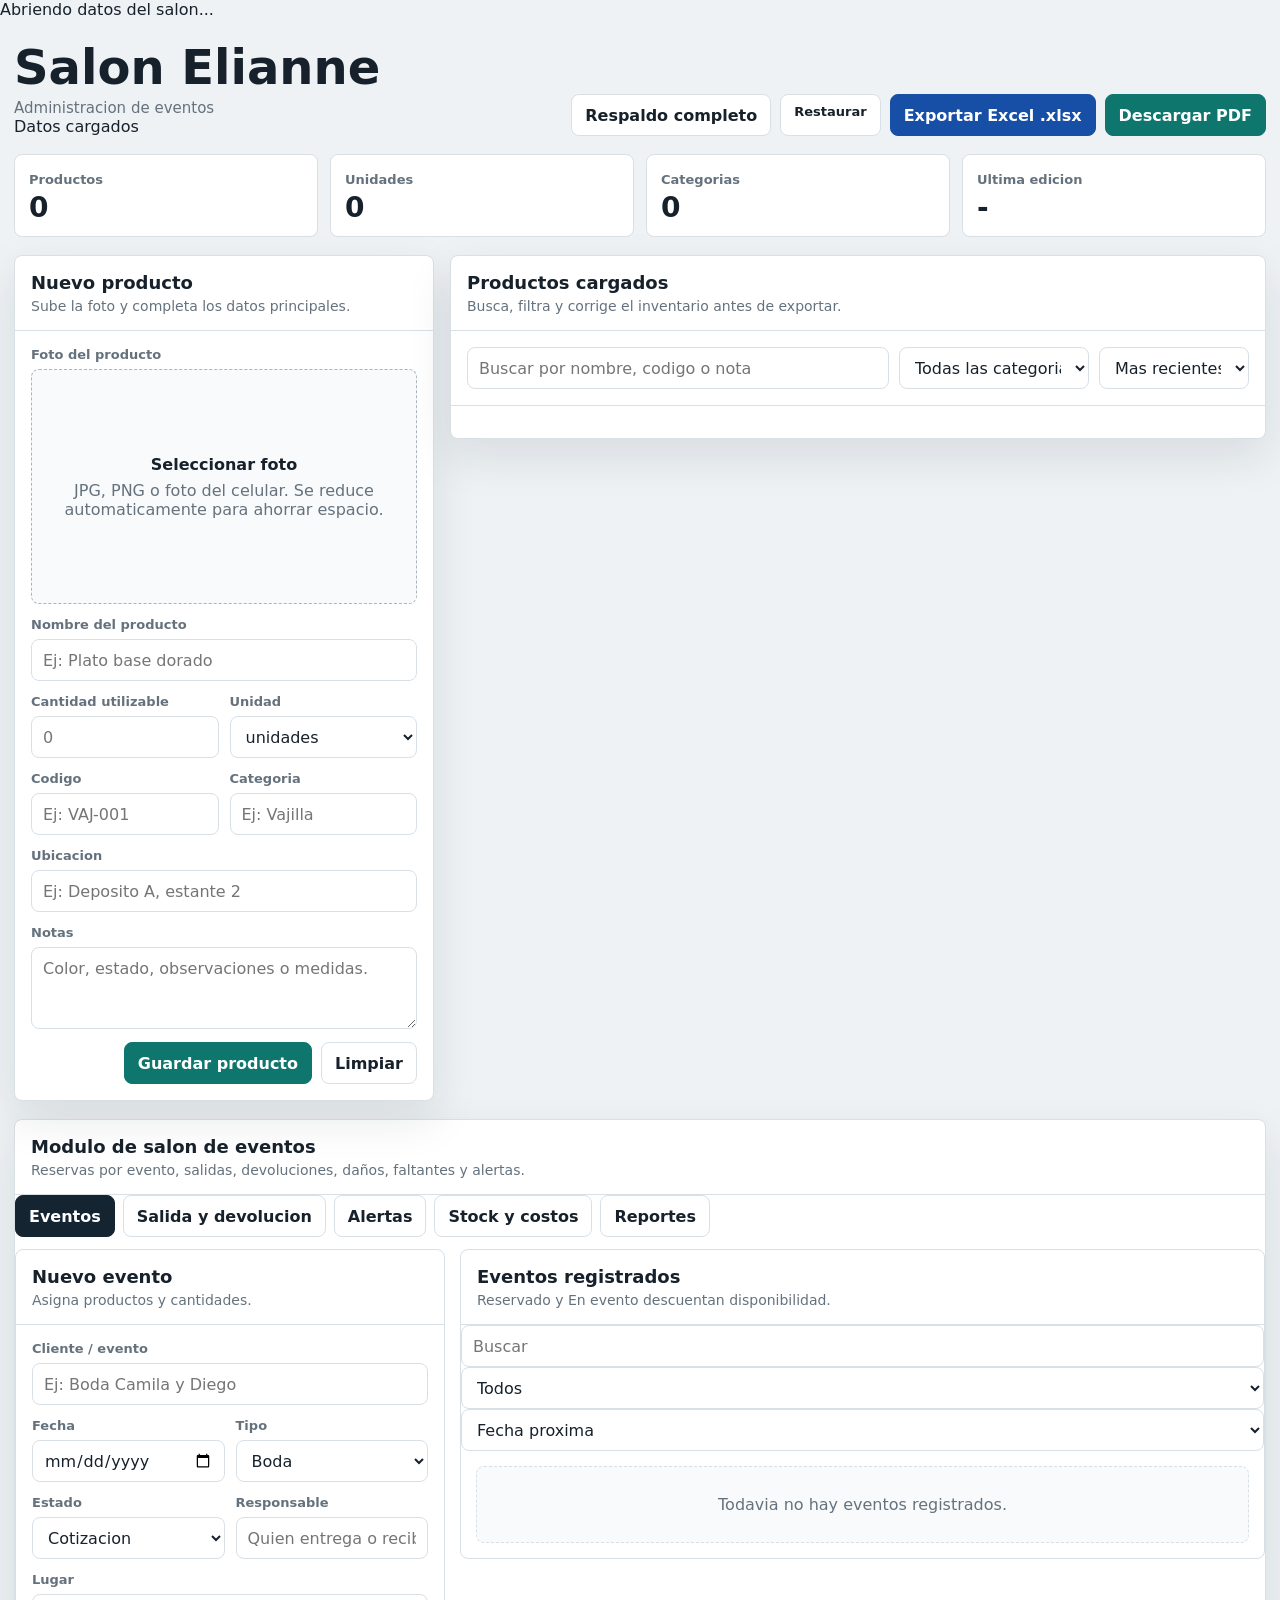
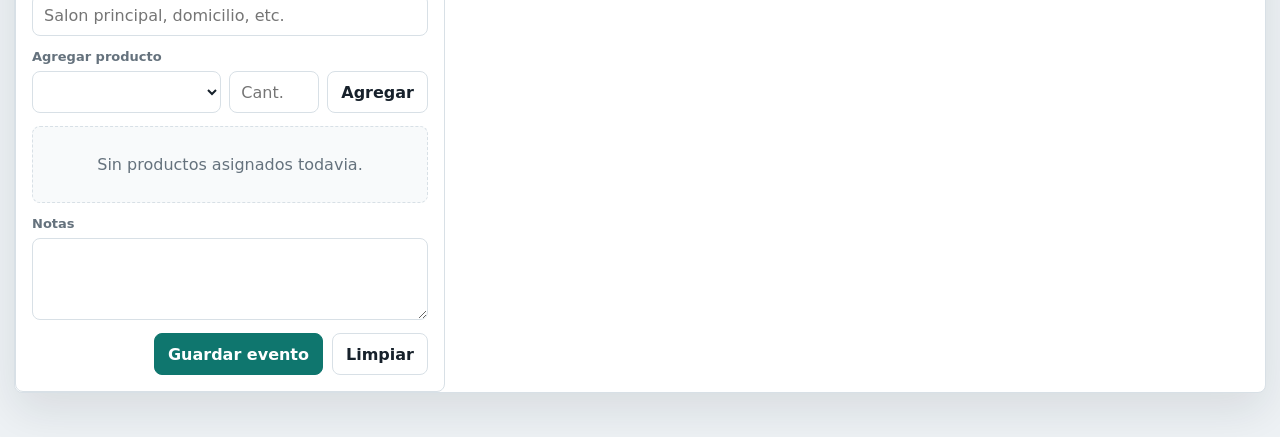
==== desarrollo/inventario-elianne.html @ ed8417cb "first commit" ====
<!doctype html>
<html lang="es">
  <head>
    <meta charset="utf-8" />
    <meta name="viewport" content="width=device-width, initial-scale=1" />
    <title>Salon Elianne</title>
    <style>
      :root {
        --bg: #eef2f5;
        --panel: #ffffff;
        --panel-2: #f8fafb;
        --ink: #17212b;
        --muted: #65727d;
        --line: #d8e0e6;
        --accent: #0f766e;
        --accent-2: #174ea6;
        --danger: #b3261e;
        --soft: #e6f3f1;
        --shadow: 0 18px 46px rgba(23, 33, 43, 0.1);
      }

      * { box-sizing: border-box; }
      body {
        margin: 0;
        min-height: 100vh;
        background: var(--bg);
        color: var(--ink);
        font-family: Inter, ui-sans-serif, system-ui, -apple-system, BlinkMacSystemFont, "Segoe UI", sans-serif;
      }
      button, input, select, textarea { font: inherit; }
      button { cursor: pointer; }
      h1, h2, h3, p { margin: 0; }

      .app {
        width: min(1380px, calc(100% - 28px));
        margin: 0 auto;
        padding: 24px 0 44px;
      }

      .topbar {
        display: flex;
        justify-content: space-between;
        align-items: flex-end;
        gap: 18px;
        padding-bottom: 18px;
      }

      h1 { font-size: clamp(30px, 5vw, 48px); line-height: 1; letter-spacing: 0; }
      .subtitle { margin-top: 8px; color: var(--muted); font-size: 15px; }

      .actions { display: flex; gap: 9px; flex-wrap: wrap; justify-content: flex-end; }
      .btn {
        min-height: 42px;
        border: 1px solid var(--line);
        border-radius: 8px;
        background: var(--panel);
        color: var(--ink);
        padding: 9px 13px;
        font-weight: 750;
      }
      .btn.primary { border-color: var(--accent); background: var(--accent); color: white; }
      .btn.blue { border-color: var(--accent-2); background: var(--accent-2); color: white; }
      .btn.danger { border-color: #f1cbc8; background: #fff4f3; color: var(--danger); }
      .btn:hover { filter: brightness(0.98); }

      .stats {
        display: grid;
        grid-template-columns: repeat(4, minmax(0, 1fr));
        gap: 12px;
        margin-bottom: 18px;
      }
      .stat {
        background: var(--panel);
        border: 1px solid var(--line);
        border-radius: 8px;
        padding: 14px;
      }
      .stat span { color: var(--muted); font-size: 13px; font-weight: 750; }
      .stat strong { display: block; margin-top: 6px; font-size: 28px; line-height: 1; }

      .layout {
        display: grid;
        grid-template-columns: minmax(320px, 420px) minmax(0, 1fr);
        gap: 16px;
        align-items: start;
      }

      .panel {
        background: var(--panel);
        border: 1px solid var(--line);
        border-radius: 8px;
        box-shadow: var(--shadow);
      }
      .panel-head {
        padding: 16px;
        border-bottom: 1px solid var(--line);
      }
      .panel-head h2 { font-size: 18px; }
      .panel-head p { color: var(--muted); font-size: 14px; margin-top: 5px; }
      .form { display: grid; gap: 13px; padding: 16px; }

      label { color: var(--muted); font-size: 13px; font-weight: 800; }
      .field { display: grid; gap: 7px; }
      input, select, textarea {
        width: 100%;
        min-height: 42px;
        border: 1px solid var(--line);
        border-radius: 8px;
        background: var(--panel);
        color: var(--ink);
        padding: 9px 11px;
        outline: none;
      }
      textarea { min-height: 82px; resize: vertical; line-height: 1.5; }
      input:focus, select:focus, textarea:focus { border-color: var(--accent); box-shadow: 0 0 0 3px rgba(15, 118, 110, 0.14); }
      .row { display: grid; grid-template-columns: 1fr 1fr; gap: 11px; }

      .photo-box {
        position: relative;
        overflow: hidden;
        min-height: 235px;
        border: 1px dashed #a8b6bf;
        border-radius: 8px;
        background: var(--panel-2);
        display: grid;
        place-items: center;
        text-align: center;
      }
      .photo-box input { position: absolute; inset: 0; opacity: 0; cursor: pointer; }
      .photo-preview {
        width: 100%;
        height: 235px;
        object-fit: cover;
        display: none;
      }
      .photo-empty { padding: 18px; color: var(--muted); }
      .photo-empty strong { display: block; color: var(--ink); margin-bottom: 7px; }
      .photo-tools { display: none; gap: 8px; }

      .list-tools {
        display: grid;
        grid-template-columns: minmax(180px, 1fr) 190px 150px;
        gap: 10px;
        padding: 16px;
        border-bottom: 1px solid var(--line);
      }
      .inventory-list { padding: 16px; display: grid; gap: 10px; }
      .empty {
        border: 1px dashed var(--line);
        border-radius: 8px;
        padding: 28px;
        color: var(--muted);
        text-align: center;
        background: var(--panel-2);
      }

      .item {
        display: grid;
        grid-template-columns: 92px minmax(0, 1fr) auto;
        gap: 14px;
        align-items: center;
        border: 1px solid var(--line);
        border-radius: 8px;
        background: var(--panel-2);
        padding: 10px;
      }
      .thumb {
        width: 92px;
        aspect-ratio: 1;
        border-radius: 8px;
        object-fit: cover;
        background: #e4e9ed;
        border: 1px solid var(--line);
      }
      .item h3 { font-size: 17px; margin-bottom: 4px; }
      .meta { display: flex; flex-wrap: wrap; gap: 7px; color: var(--muted); font-size: 13px; }
      .pill { background: white; border: 1px solid var(--line); border-radius: 999px; padding: 4px 8px; }
      .qty { color: var(--accent); font-weight: 850; }
      .item-actions { display: flex; gap: 7px; }
      .small { min-height: 36px; padding: 7px 10px; font-size: 13px; }

      .notice {
        margin-top: 12px;
        padding: 11px 12px;
        border-radius: 8px;
        border: 1px solid #cce8e3;
        background: var(--soft);
        color: #16433f;
        font-size: 14px;
        display: none;
      }

      #printArea { display: none; }

      @media (max-width: 920px) {
        .topbar { align-items: stretch; flex-direction: column; }
        .actions { justify-content: flex-start; }
        .stats { grid-template-columns: repeat(2, 1fr); }
        .layout { grid-template-columns: 1fr; }
        .list-tools { grid-template-columns: 1fr; }
      }
      @media (max-width: 560px) {
        .app { width: min(100% - 18px, 1380px); padding-top: 14px; }
        .row, .stats { grid-template-columns: 1fr; }
        .item { grid-template-columns: 76px minmax(0, 1fr); }
        .thumb { width: 76px; }
        .item-actions { grid-column: 1 / -1; justify-content: flex-end; }
      }

      @media print {
        body { background: white; }
        .app { display: none; }
        #printArea { display: block; color: #111; font-family: Arial, sans-serif; }
        .print-header { display: flex; justify-content: space-between; align-items: flex-start; border-bottom: 2px solid #111; padding-bottom: 10px; margin-bottom: 14px; }
        .print-header h1 { font-size: 25px; }
        .print-header p { font-size: 12px; color: #333; margin-top: 3px; }
        .print-table { width: 100%; border-collapse: collapse; font-size: 11px; }
        .print-table th, .print-table td { border: 1px solid #777; padding: 6px; vertical-align: top; }
        .print-table th { background: #eee; text-align: left; }
        .print-photo { width: 58px; height: 58px; object-fit: cover; }
        @page { size: A4; margin: 10mm; }
      }
    </style>
  </head>
  <body>
    <div id="storageLoading" class="storage-loading" role="status">Abriendo datos del salon...</div>
    <main class="app">
      <header class="topbar">
        <div>
          <h1>Salon Elianne</h1>
          <p class="subtitle">Administracion de eventos</p>
          <p id="saveState" class="save-state" role="status">Datos cargados</p>
        </div>
        <div class="actions">
          <button class="btn" id="backupBtn" type="button">Respaldo completo</button>
          <label class="btn" for="restoreInput">Restaurar</label>
          <input id="restoreInput" type="file" accept="application/json" hidden />
          <button class="btn blue" id="excelBtn" type="button">Exportar Excel .xlsx</button>
          <button class="btn primary" id="pdfBtn" type="button">Descargar PDF</button>
        </div>
      </header>

      <section class="stats" aria-label="Resumen del inventario">
        <div class="stat"><span>Productos</span><strong id="statProducts">0</strong></div>
        <div class="stat"><span>Unidades</span><strong id="statUnits">0</strong></div>
        <div class="stat"><span>Categorias</span><strong id="statCategories">0</strong></div>
        <div class="stat"><span>Ultima edicion</span><strong id="statDate">-</strong></div>
      </section>

      <section class="layout">
        <aside class="panel">
          <div class="panel-head">
            <h2 id="formTitle">Nuevo producto</h2>
            <p>Sube la foto y completa los datos principales.</p>
          </div>
          <form class="form" id="productForm">
            <div class="field">
              <label>Foto del producto</label>
              <div class="photo-box" id="photoBox">
                <img class="photo-preview" id="photoPreview" alt="Vista previa del producto" />
                <div class="photo-empty" id="photoEmpty"><strong>Seleccionar foto</strong><span>JPG, PNG o foto del celular. Se reduce automaticamente para ahorrar espacio.</span></div>
                <input id="photoInput" type="file" accept="image/*" />
              </div>
              <div class="photo-tools" id="photoTools"><button class="btn small" id="removePhotoBtn" type="button">Quitar foto</button></div>
            </div>

            <div class="field">
              <label for="nameInput">Nombre del producto</label>
              <input id="nameInput" autocomplete="off" required placeholder="Ej: Plato base dorado" />
            </div>

            <div class="row">
              <div class="field">
              <label for="qtyInput">Cantidad utilizable</label>
                <input id="qtyInput" type="number" min="0" step="1" required placeholder="0" />
              </div>
              <div class="field">
                <label for="unitInput">Unidad</label>
                <select id="unitInput">
                  <option>unidades</option>
                  <option>juegos</option>
                  <option>cajas</option>
                  <option>paquetes</option>
                  <option>metros</option>
                </select>
              </div>
            </div>

            <div class="row">
              <div class="field">
                <label for="codeInput">Codigo</label>
                <input id="codeInput" autocomplete="off" placeholder="Ej: VAJ-001" />
              </div>
              <div class="field">
                <label for="categoryInput">Categoria</label>
                <input id="categoryInput" list="categoryOptions" autocomplete="off" placeholder="Ej: Vajilla" />
                <datalist id="categoryOptions">
                  <option value="Vajilla"></option>
                  <option value="Cristaleria"></option>
                  <option value="Cubiertos"></option>
                  <option value="Manteleria"></option>
                  <option value="Decoracion"></option>
                  <option value="Mobiliario"></option>
                  <option value="Cocina"></option>
                  <option value="Otros"></option>
                </datalist>
              </div>
            </div>

            <div class="field">
              <label for="locationInput">Ubicacion</label>
              <input id="locationInput" autocomplete="off" placeholder="Ej: Deposito A, estante 2" />
            </div>

            <div class="field">
              <label for="notesInput">Notas</label>
              <textarea id="notesInput" placeholder="Color, estado, observaciones o medidas."></textarea>
            </div>

            <div class="actions">
              <button class="btn primary" type="submit" id="saveBtn">Guardar producto</button>
              <button class="btn" type="button" id="clearBtn">Limpiar</button>
            </div>
            <div class="notice" id="notice"></div>
          </form>
        </aside>

        <section class="panel">
          <div class="panel-head">
            <h2>Productos cargados</h2>
            <p>Busca, filtra y corrige el inventario antes de exportar.</p>
          </div>
          <div class="list-tools">
            <input id="searchInput" type="search" placeholder="Buscar por nombre, codigo o nota" />
            <select id="filterInput"><option value="">Todas las categorias</option></select>
            <select id="sortInput">
              <option value="recent">Mas recientes</option>
              <option value="name">Nombre A-Z</option>
              <option value="category">Categoria</option>
              <option value="quantity">Mayor cantidad</option>
            </select>
          </div>
          <div class="inventory-list" id="inventoryList"></div>
        </section>
      </section>
    </main>

    <section id="printArea"></section>

    <script>/* ELIANNE-CORE */</script>
    <script>
      const STORAGE_KEY = "elianneInventory.v1";
      const state = { items: [], editingId: null, photo: "" };
      const $ = (id) => document.getElementById(id);
      const els = {
        form: $("productForm"), formTitle: $("formTitle"), photoInput: $("photoInput"), photoPreview: $("photoPreview"), photoEmpty: $("photoEmpty"), photoTools: $("photoTools"),
        removePhotoBtn: $("removePhotoBtn"), name: $("nameInput"), qty: $("qtyInput"), unit: $("unitInput"), code: $("codeInput"), category: $("categoryInput"), location: $("locationInput"), notes: $("notesInput"),
        list: $("inventoryList"), search: $("searchInput"), filter: $("filterInput"), sort: $("sortInput"), notice: $("notice"),
        statProducts: $("statProducts"), statUnits: $("statUnits"), statCategories: $("statCategories"), statDate: $("statDate"), printArea: $("printArea")
      };

      function uid() { return Date.now().toString(36) + Math.random().toString(36).slice(2, 8); }
      function today() { return new Date().toLocaleDateString("es-BO", { year: "numeric", month: "2-digit", day: "2-digit" }); }
      function clean(value) { return String(value || "").trim(); }
      function escapeHtml(value) {
        return String(value ?? "").replace(/[&<>"]/g, (char) => ({ "&": "&amp;", "<": "&lt;", ">": "&gt;", '"': "&quot;" }[char]));
      }
      function normalize(value) { return clean(value).toLocaleLowerCase("es"); }
      function download(filename, content, type) {
        const blob = new Blob([content], { type });
        const url = URL.createObjectURL(blob);
        const link = document.createElement("a");
        link.href = url;
        link.download = filename;
        document.body.appendChild(link);
        link.click();
        link.remove();
        URL.revokeObjectURL(url);
      }
      function showNotice(text) {
        els.notice.textContent = text;
        els.notice.style.display = "block";
        window.clearTimeout(showNotice.timer);
        showNotice.timer = window.setTimeout(() => { els.notice.style.display = "none"; }, 2600);
      }

      function load() {
        state.items = window.Elianne.get().items;
      }
      function save() {
        load();
        render();
      }

      function compressImage(file) {
        return new Promise((resolve, reject) => {
          const reader = new FileReader();
          reader.onerror = reject;
          reader.onload = () => {
            const img = new Image();
            img.onerror = reject;
            img.onload = () => {
              const maxSide = 900;
              let { width, height } = img;
              if (width > height && width > maxSide) { height = Math.round((height * maxSide) / width); width = maxSide; }
              if (height >= width && height > maxSide) { width = Math.round((width * maxSide) / height); height = maxSide; }
              const canvas = document.createElement("canvas");
              canvas.width = width;
              canvas.height = height;
              const ctx = canvas.getContext("2d");
              ctx.fillStyle = "#ffffff";
              ctx.fillRect(0, 0, width, height);
              ctx.drawImage(img, 0, 0, width, height);
              resolve(canvas.toDataURL("image/jpeg", 0.82));
            };
            img.src = reader.result;
          };
          reader.readAsDataURL(file);
        });
      }

      function updatePhotoPreview() {
        if (state.photo) {
          els.photoPreview.src = state.photo;
          els.photoPreview.style.display = "block";
          els.photoEmpty.style.display = "none";
          els.photoTools.style.display = "flex";
        } else {
          els.photoPreview.removeAttribute("src");
          els.photoPreview.style.display = "none";
          els.photoEmpty.style.display = "block";
          els.photoTools.style.display = "none";
        }
      }

      function resetForm() {
        state.editingId = null;
        state.photo = "";
        els.form.reset();
        els.qty.readOnly = false;
        els.qty.title = "";
        els.unit.value = "unidades";
        els.formTitle.textContent = "Nuevo producto";
        $("saveBtn").textContent = "Guardar producto";
        updatePhotoPreview();
      }

      function categories() {
        return [...new Set(state.items.map((item) => clean(item.category)).filter(Boolean))].sort((a, b) => a.localeCompare(b, "es"));
      }

      function filteredItems() {
        const query = normalize(els.search.value);
        const category = normalize(els.filter.value);
        let items = state.items.filter((item) => {
          const text = normalize([item.name, item.code, item.category, item.location, item.notes].join(" "));
          return (!query || text.includes(query)) && (!category || normalize(item.category) === category);
        });
        const sort = els.sort.value;
        items.sort((a, b) => {
          if (sort === "name") return clean(a.name).localeCompare(clean(b.name), "es");
          if (sort === "category") return clean(a.category).localeCompare(clean(b.category), "es") || clean(a.name).localeCompare(clean(b.name), "es");
          if (sort === "quantity") return Number(b.qty || 0) - Number(a.qty || 0);
          return Number(b.updatedAt || 0) - Number(a.updatedAt || 0);
        });
        return items;
      }

      function renderFilters() {
        const current = els.filter.value;
        els.filter.innerHTML = '<option value="">Todas las categorias</option>' + categories().map((cat) => `<option value="${escapeHtml(cat)}">${escapeHtml(cat)}</option>`).join("");
        els.filter.value = current;
      }

      function renderStats() {
        const totalUnits = state.items.reduce((sum, item) => sum + Number(item.qty || 0), 0);
        els.statProducts.textContent = state.items.length;
        els.statUnits.textContent = totalUnits;
        els.statCategories.textContent = categories().length;
        const last = state.items.reduce((max, item) => Math.max(max, Number(item.updatedAt || 0)), 0);
        els.statDate.textContent = last ? new Date(last).toLocaleDateString("es-BO", { day: "2-digit", month: "2-digit" }) : "-";
      }

      function placeholderSvg(name) {
        const initials = escapeHtml(clean(name).slice(0, 2).toUpperCase() || "IE");
        return `data:image/svg+xml;charset=utf-8,${encodeURIComponent(`<svg xmlns="http://www.w3.org/2000/svg" width="160" height="160" viewBox="0 0 160 160"><rect width="160" height="160" fill="#e6f3f1"/><text x="80" y="92" text-anchor="middle" font-size="42" font-family="Arial" font-weight="700" fill="#0f766e">${initials}</text></svg>`)}`;
      }

      function renderList() {
        const items = filteredItems();
        if (!items.length) {
          els.list.innerHTML = `<div class="empty">Todavia no hay productos en esta vista. Carga el primero desde el formulario.</div>`;
          return;
        }
        els.list.innerHTML = items.map((item) => `
          <article class="item">
            <img class="thumb" src="${item.photo || placeholderSvg(item.name)}" alt="${escapeHtml(item.name)}" />
            <div>
              <h3>${escapeHtml(item.name)}</h3>
              <div class="meta">
                <span class="pill qty">${escapeHtml(item.qty)} ${escapeHtml(item.unit || "unidades")}</span>
                <span class="pill">${escapeHtml(item.category || "Sin categoria")}</span>
                <span class="pill">Codigo: ${escapeHtml(item.code || "-")}</span>
                ${item.location ? `<span class="pill">${escapeHtml(item.location)}</span>` : ""}
              </div>
              ${item.notes ? `<p class="subtitle">${escapeHtml(item.notes)}</p>` : ""}
            </div>
            <div class="item-actions">
              <button class="btn small" type="button" data-edit="${item.id}">Editar</button>
              <button class="btn small danger" type="button" data-delete="${item.id}">Eliminar</button>
            </div>
          </article>`).join("");
      }

      function renderPrint() {
        const rows = state.items.slice().sort((a, b) => clean(a.category).localeCompare(clean(b.category), "es") || clean(a.name).localeCompare(clean(b.name), "es"));
        els.printArea.innerHTML = `
          <div class="print-header">
            <div><h1>Inventario Elianne</h1><p>Fecha: ${today()} | Productos: ${state.items.length}</p></div>
            <div><p>Total unidades: ${state.items.reduce((sum, item) => sum + Number(item.qty || 0), 0)}</p><p>Categorias: ${categories().length}</p></div>
          </div>
          <table class="print-table">
            <thead><tr><th>Foto</th><th>Producto</th><th>Codigo</th><th>Categoria</th><th>Cantidad</th><th>Ubicacion</th><th>Notas</th></tr></thead>
            <tbody>${rows.map((item) => `<tr><td><img class="print-photo" src="${item.photo || placeholderSvg(item.name)}" /></td><td>${escapeHtml(item.name)}</td><td>${escapeHtml(item.code)}</td><td>${escapeHtml(item.category)}</td><td>${escapeHtml(item.qty)} ${escapeHtml(item.unit)}</td><td>${escapeHtml(item.location)}</td><td>${escapeHtml(item.notes)}</td></tr>`).join("")}</tbody>
          </table>`;
      }

      function render() { renderFilters(); renderStats(); renderList(); renderPrint(); }

      function editItem(id) {
        const item = state.items.find((entry) => entry.id === id);
        if (!item) return;
        state.editingId = id;
        state.photo = item.photo || "";
        els.name.value = item.name || "";
        els.qty.value = item.qty ?? "";
        els.qty.readOnly = true;
        els.qty.title = "Cambia las cantidades desde Movimientos para conservar el historial.";
        els.unit.value = item.unit || "unidades";
        els.code.value = item.code || "";
        els.category.value = item.category || "";
        els.location.value = item.location || "";
        els.notes.value = item.notes || "";
        els.formTitle.textContent = "Editar producto";
        $("saveBtn").textContent = "Actualizar producto";
        updatePhotoPreview();
        window.scrollTo({ top: 0, behavior: "smooth" });
      }

      async function deleteItem(id) {
        const item = state.items.find((entry) => entry.id === id);
        if (!item) return;
        if (!confirm(`Eliminar "${item.name}" del inventario?`)) return;
        try {
          await window.Elianne.deleteProduct(id);
          if (state.editingId === id) resetForm();
        } catch (error) { window.Elianne.notify(error.message, true); }
      }

      function xmlText(value) {
        return String(value ?? "").replace(/[&<>'"]/g, (char) => ({ "&": "&amp;", "<": "&lt;", ">": "&gt;", "'": "&apos;", '"': "&quot;" }[char]));
      }

      function utf8(value) { return new TextEncoder().encode(String(value)); }
      function concatBytes(parts) {
        const normalized = parts.map((part) => typeof part === "string" ? utf8(part) : part);
        const total = normalized.reduce((sum, part) => sum + part.length, 0);
        const out = new Uint8Array(total);
        let offset = 0;
        normalized.forEach((part) => { out.set(part, offset); offset += part.length; });
        return out;
      }
      function u16(value) { return new Uint8Array([value & 255, (value >>> 8) & 255]); }
      function u32(value) { return new Uint8Array([value & 255, (value >>> 8) & 255, (value >>> 16) & 255, (value >>> 24) & 255]); }

      const crcTable = (() => {
        const table = new Uint32Array(256);
        for (let i = 0; i < 256; i += 1) {
          let c = i;
          for (let k = 0; k < 8; k += 1) c = c & 1 ? 0xedb88320 ^ (c >>> 1) : c >>> 1;
          table[i] = c >>> 0;
        }
        return table;
      })();

      function crc32(bytes) {
        let crc = 0xffffffff;
        for (let i = 0; i < bytes.length; i += 1) crc = crcTable[(crc ^ bytes[i]) & 255] ^ (crc >>> 8);
        return (crc ^ 0xffffffff) >>> 0;
      }

      function makeZip(files) {
        const now = new Date();
        const dosTime = (now.getHours() << 11) | (now.getMinutes() << 5) | Math.floor(now.getSeconds() / 2);
        const dosDate = ((now.getFullYear() - 1980) << 9) | ((now.getMonth() + 1) << 5) | now.getDate();
        const localParts = [];
        const centralParts = [];
        let offset = 0;

        files.forEach((file) => {
          const nameBytes = utf8(file.name);
          const data = typeof file.data === "string" ? utf8(file.data) : file.data;
          const crc = crc32(data);
          const local = concatBytes([
            u32(0x04034b50), u16(20), u16(0), u16(0), u16(dosTime), u16(dosDate), u32(crc), u32(data.length), u32(data.length), u16(nameBytes.length), u16(0), nameBytes, data
          ]);
          localParts.push(local);
          centralParts.push(concatBytes([
            u32(0x02014b50), u16(20), u16(20), u16(0), u16(0), u16(dosTime), u16(dosDate), u32(crc), u32(data.length), u32(data.length), u16(nameBytes.length), u16(0), u16(0), u16(0), u16(0), u32(0), u32(offset), nameBytes
          ]));
          offset += local.length;
        });

        const central = concatBytes(centralParts);
        const local = concatBytes(localParts);
        const end = concatBytes([u32(0x06054b50), u16(0), u16(0), u16(files.length), u16(files.length), u32(central.length), u32(local.length), u16(0)]);
        return concatBytes([local, central, end]);
      }

      function dataImage(photo) {
        const match = String(photo || "").match(/^data:(image\/(?:jpeg|jpg|png));base64,(.+)$/i);
        if (!match) return null;
        const binary = atob(match[2]);
        const bytes = new Uint8Array(binary.length);
        for (let i = 0; i < binary.length; i += 1) bytes[i] = binary.charCodeAt(i);
        return { mime: match[1].toLowerCase().replace("jpg", "jpeg"), bytes };
      }

      function exportExcel() {
        const rows = state.items.slice().sort((a, b) => clean(a.category).localeCompare(clean(b.category), "es") || clean(a.name).localeCompare(clean(b.name), "es"));
        const headers = ["Foto", "Producto", "Codigo", "Categoria", "Cantidad", "Unidad", "Ubicacion", "Notas"];
        const cell = (ref, value) => `<c r="${ref}" t="inlineStr"><is><t>${xmlText(value)}</t></is></c>`;
        const rowXml = (number, values, height) => `<row r="${number}" ht="${height}" customHeight="1">${values.map((value, index) => cell(String.fromCharCode(65 + index) + number, value)).join("")}</row>`;
        const images = [];
        const dataRows = rows.map((item, index) => {
          const excelRow = index + 2;
          const image = dataImage(item.photo);
          if (image) {
            const ext = image.mime.includes("png") ? "png" : "jpeg";
            images.push({ ...image, excelRow, relId: `rIdImg${images.length + 1}`, name: `image${images.length + 1}.${ext}` });
          }
          return rowXml(excelRow, ["", item.name, item.code, item.category, item.qty, item.unit, item.location, item.notes], 58);
        }).join("");

        const sheetDrawing = images.length ? '<drawing r:id="rId1"/>' : "";
        const sheetXml = `<?xml version="1.0" encoding="UTF-8" standalone="yes"?><worksheet xmlns="http://schemas.openxmlformats.org/spreadsheetml/2006/main" xmlns:r="http://schemas.openxmlformats.org/officeDocument/2006/relationships"><sheetViews><sheetView workbookViewId="0"/></sheetViews><sheetFormatPr defaultRowHeight="18"/><cols><col min="1" max="1" width="13" customWidth="1"/><col min="2" max="2" width="28" customWidth="1"/><col min="3" max="3" width="14" customWidth="1"/><col min="4" max="4" width="18" customWidth="1"/><col min="5" max="6" width="12" customWidth="1"/><col min="7" max="8" width="24" customWidth="1"/></cols><sheetData>${rowXml(1, headers, 24)}${dataRows}</sheetData>${sheetDrawing}</worksheet>`;

        const files = [
          { name: "_rels/.rels", data: '<?xml version="1.0" encoding="UTF-8" standalone="yes"?><Relationships xmlns="http://schemas.openxmlformats.org/package/2006/relationships"><Relationship Id="rId1" Type="http://schemas.openxmlformats.org/officeDocument/2006/relationships/officeDocument" Target="xl/workbook.xml"/></Relationships>' },
          { name: "xl/workbook.xml", data: '<?xml version="1.0" encoding="UTF-8" standalone="yes"?><workbook xmlns="http://schemas.openxmlformats.org/spreadsheetml/2006/main" xmlns:r="http://schemas.openxmlformats.org/officeDocument/2006/relationships"><sheets><sheet name="Inventario" sheetId="1" r:id="rId1"/></sheets></workbook>' },
          { name: "xl/_rels/workbook.xml.rels", data: '<?xml version="1.0" encoding="UTF-8" standalone="yes"?><Relationships xmlns="http://schemas.openxmlformats.org/package/2006/relationships"><Relationship Id="rId1" Type="http://schemas.openxmlformats.org/officeDocument/2006/relationships/worksheet" Target="worksheets/sheet1.xml"/></Relationships>' },
          { name: "xl/worksheets/sheet1.xml", data: sheetXml }
        ];

        if (images.length) {
          files.push({ name: "xl/worksheets/_rels/sheet1.xml.rels", data: '<?xml version="1.0" encoding="UTF-8" standalone="yes"?><Relationships xmlns="http://schemas.openxmlformats.org/package/2006/relationships"><Relationship Id="rId1" Type="http://schemas.openxmlformats.org/officeDocument/2006/relationships/drawing" Target="../drawings/drawing1.xml"/></Relationships>' });
          files.push({ name: "xl/drawings/drawing1.xml", data: `<?xml version="1.0" encoding="UTF-8" standalone="yes"?><xdr:wsDr xmlns:xdr="http://schemas.openxmlformats.org/drawingml/2006/spreadsheetDrawing" xmlns:a="http://schemas.openxmlformats.org/drawingml/2006/main" xmlns:r="http://schemas.openxmlformats.org/officeDocument/2006/relationships">${images.map((image, index) => `<xdr:oneCellAnchor><xdr:from><xdr:col>0</xdr:col><xdr:colOff>95250</xdr:colOff><xdr:row>${image.excelRow - 1}</xdr:row><xdr:rowOff>95250</xdr:rowOff></xdr:from><xdr:ext cx="610000" cy="610000"/><xdr:pic><xdr:nvPicPr><xdr:cNvPr id="${index + 1}" name="Foto ${index + 1}"/><xdr:cNvPicPr><a:picLocks noChangeAspect="1"/></xdr:cNvPicPr></xdr:nvPicPr><xdr:blipFill><a:blip r:embed="${image.relId}"/><a:stretch><a:fillRect/></a:stretch></xdr:blipFill><xdr:spPr><a:prstGeom prst="rect"><a:avLst/></a:prstGeom></xdr:spPr></xdr:pic><xdr:clientData/></xdr:oneCellAnchor>`).join("")}</xdr:wsDr>` });
          files.push({ name: "xl/drawings/_rels/drawing1.xml.rels", data: `<?xml version="1.0" encoding="UTF-8" standalone="yes"?><Relationships xmlns="http://schemas.openxmlformats.org/package/2006/relationships">${images.map((image) => `<Relationship Id="${image.relId}" Type="http://schemas.openxmlformats.org/officeDocument/2006/relationships/image" Target="../media/${image.name}"/>`).join("")}</Relationships>` });
          images.forEach((image) => files.push({ name: `xl/media/${image.name}`, data: image.bytes }));
        }

        const contentTypes = `<?xml version="1.0" encoding="UTF-8" standalone="yes"?><Types xmlns="http://schemas.openxmlformats.org/package/2006/content-types"><Default Extension="rels" ContentType="application/vnd.openxmlformats-package.relationships+xml"/><Default Extension="xml" ContentType="application/xml"/>${images.some((image) => image.mime.includes("jpeg")) ? '<Default Extension="jpeg" ContentType="image/jpeg"/>' : ""}${images.some((image) => image.mime.includes("png")) ? '<Default Extension="png" ContentType="image/png"/>' : ""}<Override PartName="/xl/workbook.xml" ContentType="application/vnd.openxmlformats-officedocument.spreadsheetml.sheet.main+xml"/><Override PartName="/xl/worksheets/sheet1.xml" ContentType="application/vnd.openxmlformats-officedocument.spreadsheetml.worksheet+xml"/>${images.length ? '<Override PartName="/xl/drawings/drawing1.xml" ContentType="application/vnd.openxmlformats-officedocument.drawing+xml"/>' : ""}</Types>`;
        files.unshift({ name: "[Content_Types].xml", data: contentTypes });
        download(`inventario-elianne-${new Date().toISOString().slice(0, 10)}.xlsx`, makeZip(files), "application/vnd.openxmlformats-officedocument.spreadsheetml.sheet");
      }

      function cp1252Hex(text) {
        const map = { "€": 128, "‚": 130, "ƒ": 131, "„": 132, "…": 133, "†": 134, "‡": 135, "ˆ": 136, "‰": 137, "Š": 138, "‹": 139, "Œ": 140, "Ž": 142, "‘": 145, "’": 146, "“": 147, "”": 148, "•": 149, "–": 150, "—": 151, "˜": 152, "™": 153, "š": 154, "›": 155, "œ": 156, "ž": 158, "Ÿ": 159 };
        const bytes = [];
        String(text || "").replace(/[\r\n]+/g, " ").split("").forEach((char) => {
          const code = char.charCodeAt(0);
          bytes.push(code <= 255 ? code : (map[char] || 63));
        });
        return `<${bytes.map((byte) => byte.toString(16).padStart(2, "0")).join("")}>`;
      }

      function jpegSize(bytes) {
        let offset = 2;
        while (offset < bytes.length) {
          if (bytes[offset] !== 255) { offset += 1; continue; }
          const marker = bytes[offset + 1];
          const length = (bytes[offset + 2] << 8) + bytes[offset + 3];
          if (marker >= 192 && marker <= 195) return { width: (bytes[offset + 7] << 8) + bytes[offset + 8], height: (bytes[offset + 5] << 8) + bytes[offset + 6] };
          offset += 2 + length;
        }
        return { width: 1, height: 1 };
      }

      function exportPdf() {
        const rows = state.items.slice().sort((a, b) => clean(a.category).localeCompare(clean(b.category), "es") || clean(a.name).localeCompare(clean(b.name), "es"));
        const objects = [];
        const setObj = (id, chunks) => { objects[id] = Array.isArray(chunks) ? chunks : [chunks]; };
        const catalogId = 1, pagesId = 2, fontId = 3, boldId = 4;
        let nextId = 4;
        const imageRefs = new Map();

        rows.forEach((item) => {
          const image = dataImage(item.photo);
          if (!image || !image.mime.includes("jpeg")) return;
          const objId = nextId += 1;
          const name = `Im${imageRefs.size + 1}`;
          const size = jpegSize(image.bytes);
          setObj(objId, [`<< /Type /XObject /Subtype /Image /Width ${size.width} /Height ${size.height} /ColorSpace /DeviceRGB /BitsPerComponent 8 /Filter /DCTDecode /Length ${image.bytes.length} >>\nstream\n`, image.bytes, "\nendstream"]);
          imageRefs.set(item.id, { objId, name });
        });

        setObj(fontId, "<< /Type /Font /Subtype /Type1 /BaseFont /Helvetica /Encoding /WinAnsiEncoding >>");
        setObj(boldId, "<< /Type /Font /Subtype /Type1 /BaseFont /Helvetica-Bold /Encoding /WinAnsiEncoding >>");

        const pageIds = [];
        const rowsPerPage = 9;
        const pageCount = Math.max(1, Math.ceil(rows.length / rowsPerPage));
        const cols = [36, 94, 218, 286, 360, 415, 485];
        const widths = [58, 124, 68, 74, 55, 70, 74];
        const labels = ["Foto", "Producto", "Codigo", "Categoria", "Cant.", "Ubicacion", "Notas"];
        const limits = [0, 24, 13, 14, 10, 14, 18];

        const addText = (commands, text, x, y, size, bold = false) => commands.push(`BT /F${bold ? 2 : 1} ${size} Tf ${x} ${y} Td ${cp1252Hex(text)} Tj ET`);
        const wrap = (text, limit, maxLines = 2) => {
          const words = clean(text).split(/\s+/).filter(Boolean);
          const lines = [];
          let current = "";
          words.forEach((word) => {
            const test = current ? `${current} ${word}` : word;
            if (test.length > limit && current) { lines.push(current); current = word; }
            else current = test;
          });
          if (current) lines.push(current);
          return lines.slice(0, maxLines).map((line, index, arr) => index === arr.length - 1 && lines.length > maxLines ? `${line.slice(0, Math.max(0, limit - 1))}...` : line);
        };

        for (let page = 0; page < pageCount; page += 1) {
          const commands = ["0.75 w"];
          addText(commands, "Inventario Elianne", 36, 808, 20, true);
          addText(commands, `Fecha: ${today()}   Productos: ${rows.length}   Unidades: ${rows.reduce((sum, item) => sum + Number(item.qty || 0), 0)}`, 36, 786, 9);
          addText(commands, `Pagina ${page + 1} de ${pageCount}`, 500, 808, 9);
          commands.push("36 778 m 559 778 l S");

          labels.forEach((label, i) => { commands.push(`${cols[i]} 748 ${widths[i]} 22 re S`); addText(commands, label, cols[i] + 4, 756, 8, true); });
          const pageRows = rows.slice(page * rowsPerPage, page * rowsPerPage + rowsPerPage);
          pageRows.forEach((item, index) => {
            const top = 748 - 22 - index * 72;
            const bottom = top - 70;
            widths.forEach((width, i) => commands.push(`${cols[i]} ${bottom} ${width} 70 re S`));
            const image = imageRefs.get(item.id);
            if (image) commands.push(`q 48 0 0 48 ${cols[0] + 5} ${bottom + 11} cm /${image.name} Do Q`);
            const values = ["", item.name, item.code, item.category, `${item.qty} ${item.unit}`, item.location, item.notes];
            values.forEach((value, i) => {
              if (i === 0) return;
              wrap(value, limits[i], i === 6 ? 3 : 2).forEach((line, lineIndex) => addText(commands, line, cols[i] + 4, top - 14 - lineIndex * 10, 7.5, i === 1));
            });
          });

          const usedImages = pageRows.map((item) => imageRefs.get(item.id)).filter(Boolean);
          const xObjects = usedImages.length ? `/XObject << ${usedImages.map((image) => `/${image.name} ${image.objId} 0 R`).join(" ")} >>` : "";
          const content = commands.join("\n");
          const contentId = nextId += 1;
          const pageId = nextId += 1;
          setObj(contentId, `<< /Length ${utf8(content).length} >>\nstream\n${content}\nendstream`);
          setObj(pageId, `<< /Type /Page /Parent ${pagesId} 0 R /MediaBox [0 0 595 842] /Resources << /Font << /F1 ${fontId} 0 R /F2 ${boldId} 0 R >> ${xObjects} >> /Contents ${contentId} 0 R >>`);
          pageIds.push(pageId);
        }

        setObj(pagesId, `<< /Type /Pages /Kids [${pageIds.map((id) => `${id} 0 R`).join(" ")}] /Count ${pageIds.length} >>`);
        setObj(catalogId, `<< /Type /Catalog /Pages ${pagesId} 0 R >>`);

        const maxId = objects.length - 1;
        const parts = [];
        const offsets = new Array(maxId + 1).fill(0);
        let position = 0;
        const add = (part) => { const bytes = typeof part === "string" ? utf8(part) : part; parts.push(bytes); position += bytes.length; };
        add("%PDF-1.4\n%\xE2\xE3\xCF\xD3\n");
        for (let id = 1; id <= maxId; id += 1) {
          if (!objects[id]) continue;
          offsets[id] = position;
          add(`${id} 0 obj\n`);
          objects[id].forEach(add);
          add("\nendobj\n");
        }
        const xref = position;
        add(`xref\n0 ${maxId + 1}\n0000000000 65535 f \n`);
        for (let id = 1; id <= maxId; id += 1) add(`${String(offsets[id]).padStart(10, "0")} 00000 n \n`);
        add(`trailer\n<< /Size ${maxId + 1} /Root ${catalogId} 0 R >>\nstartxref\n${xref}\n%%EOF`);
        download(`inventario-elianne-${new Date().toISOString().slice(0, 10)}.pdf`, concatBytes(parts), "application/pdf");
      }

      function backup() {
        try {
          download(`respaldo-completo-elianne-${window.Elianne.today()}.json`, JSON.stringify(window.Elianne.backup(), null, 2), "application/json;charset=utf-8");
          window.Elianne.notify("Respaldo completo descargado: productos, fotos, eventos, estados, costos y movimientos.");
          return true;
        } catch(error) {window.Elianne.notify(error.message,true);return false;}
      }

      els.photoInput.addEventListener("change", async (event) => {
        const file = event.target.files && event.target.files[0];
        if (!file) return;
        try {
          state.photo = await compressImage(file);
          updatePhotoPreview();
          showNotice("Foto cargada correctamente.");
        } catch {
          showNotice("No se pudo cargar esa foto. Prueba con otra imagen.");
        } finally {
          els.photoInput.value = "";
        }
      });

      els.removePhotoBtn.addEventListener("click", () => { state.photo = ""; updatePhotoPreview(); });
      $("clearBtn").addEventListener("click", resetForm);
      els.search.addEventListener("input", renderList);
      els.filter.addEventListener("change", renderList);
      els.sort.addEventListener("change", renderList);
      $("excelBtn").addEventListener("click", exportExcel);
      $("pdfBtn").addEventListener("click", exportPdf);
      $("backupBtn").addEventListener("click", backup);
      $("restoreInput").addEventListener("change", (event) => {
        const file = event.target.files && event.target.files[0];
        if (!file) return;
        const reader = new FileReader();
        reader.onload = async () => {
          try {
            const imported = window.Elianne.prepareRestore(JSON.parse(reader.result));
            if (!confirm("Restaurar este respaldo reemplazara los datos actuales. Se descargara primero una copia de los datos actuales. Continuar?")) return;
            if(!backup())return;
            await window.Elianne.restore(imported);
            resetForm();
            window.Elianne.notify("Respaldo restaurado correctamente.");
          } catch (error) { window.Elianne.notify(error.message, true); }
        };
        reader.onerror = () => window.Elianne.notify("No se pudo leer el archivo de respaldo.", true);
        reader.readAsText(file);
        event.target.value = "";
      });

      els.form.addEventListener("submit", async (event) => {
        event.preventDefault();
        const payload = {
          id: state.editingId || uid(),
          name: clean(els.name.value),
          qty: Number(els.qty.value || 0),
          unit: clean(els.unit.value) || "unidades",
          code: clean(els.code.value),
          category: clean(els.category.value) || "Otros",
          location: clean(els.location.value),
          notes: clean(els.notes.value),
          photo: state.photo,
          updatedAt: Date.now()
        };
        if (!payload.name) { els.name.focus(); return; }
        try {
          await window.Elianne.upsertProduct(payload);
          resetForm();
          window.Elianne.notify("Producto guardado.");
        } catch (error) { window.Elianne.notify(error.message, true); }
      });

      els.list.addEventListener("click", (event) => {
        const edit = event.target.closest("[data-edit]");
        const remove = event.target.closest("[data-delete]");
        if (edit) editItem(edit.dataset.edit);
        if (remove) deleteItem(remove.dataset.delete);
      });

      window.addEventListener("elianne:change", save);
      load();
      render();
      updatePhotoPreview();
    </script>
  <!-- SALON-V2-START -->
<style>
  .salon-module{margin-top:18px}.salon-tabs{display:flex;gap:8px;overflow-x:auto;padding:0 0 12px}.salon-tab.active{background:#142431;color:#fff;border-color:#142431}.salon-view{display:none}.salon-view.active{display:block}.salon-grid{display:grid;grid-template-columns:minmax(320px,430px) minmax(0,1fr);gap:15px;align-items:start}.salon-list{padding:15px;display:grid;gap:10px}.salon-card{border:1px solid var(--line);border-radius:8px;background:var(--panel-2);padding:11px}.salon-card h3{font-size:17px;margin-bottom:6px}.salon-table{width:100%;border-collapse:collapse;font-size:13px;background:#fff;border-radius:8px;overflow:hidden}.salon-table th,.salon-table td{border-bottom:1px solid var(--line);padding:8px;text-align:left;vertical-align:top}.salon-table th{color:var(--muted);font-size:12px}.salon-table input{min-height:34px;padding:6px 8px}.salon-assign{display:grid;grid-template-columns:minmax(180px,1fr) 90px auto;gap:8px;align-items:end}.salon-alerts{display:grid;grid-template-columns:repeat(2,minmax(0,1fr));gap:12px}.salon-alert{border-left:5px solid #a66400}.salon-alert.redline{border-left-color:#bd463a}.salon-alert.greenline{border-left-color:#197153}.salon-muted{color:var(--muted);font-size:14px}.salon-mini{display:flex;justify-content:space-between;gap:12px;align-items:flex-start}.salon-actions{display:flex;gap:7px;flex-wrap:wrap;justify-content:flex-end}@media(max-width:920px){.salon-grid,.salon-alerts{grid-template-columns:1fr}.salon-assign{grid-template-columns:1fr}.salon-mini{display:grid}}
</style>
<script>
(()=>{
const INV='elianneInventory.v1',EV='elianneSalonEvents.v1',EX='elianneSalonExtras.v1';
const active=new Set(['reservado','en-evento']);
const statusLabel={cotizacion:'Cotizacion',reservado:'Reservado','en-evento':'En evento',devuelto:'Devuelto',cerrado:'Cerrado',cancelado:'Cancelado'};
const prodStatus={disponible:'Disponible',limpieza:'En limpieza',mantenimiento:'Mantenimiento',danado:'Dañado',baja:'Baja'};
let events=[],extras={},draft=[],editing=null;
const q=s=>document.querySelector(s),qa=s=>[...document.querySelectorAll(s)],clean=v=>String(v||'').trim(),num=v=>Math.max(0,Number(v||0)),uid=()=>Date.now().toString(36)+Math.random().toString(36).slice(2,8),today=()=>new Date().toISOString().slice(0,10),norm=v=>clean(v).toLocaleLowerCase('es'),money=v=>num(v).toLocaleString('es-BO',{minimumFractionDigits:2,maximumFractionDigits:2}),esc=v=>String(v||'').replace(/[&<>\"]/g,c=>({'&':'&amp;','<':'&lt;','>':'&gt;','"':'&quot;'}[c]));
function products(){try{return JSON.parse(localStorage.getItem(INV)||'[]')}catch{return[]}}
function load(){try{events=JSON.parse(localStorage.getItem(EV)||'[]')}catch{events=[]}try{extras=JSON.parse(localStorage.getItem(EX)||'{}')}catch{extras={}}}
function save(){localStorage.setItem(EV,JSON.stringify(events));localStorage.setItem(EX,JSON.stringify(extras));renderSalon()}
function product(id){return products().find(p=>p.id===id)}function extra(id){return extras[id]||{status:'disponible',minQty:0,cost:0}}
function reserved(productId,except=null){return events.filter(e=>active.has(e.status)&&e.id!==except).flatMap(e=>e.items||[]).filter(i=>i.productId===productId).reduce((s,i)=>s+num(i.qty),0)}
function available(p,except=null){if(!p)return 0;const ex=extra(p.id);if((ex.status||'disponible')!=='disponible')return 0;return Math.max(0,num(p.qty)-reserved(p.id,except))}
function download(name,content,type){const blob=new Blob([content],{type}),url=URL.createObjectURL(blob),a=document.createElement('a');a.href=url;a.download=name;document.body.appendChild(a);a.click();a.remove();URL.revokeObjectURL(url)}
function simplePdf(title,rows){const enc=new TextEncoder,hex=t=>`<${[...String(t||'')].map(ch=>{const c=ch.charCodeAt(0);return(c<=255?c:63).toString(16).padStart(2,'0')}).join('')}>`,pages=[];for(let i=0;i<Math.max(rows.length,1);i+=52)pages.push(rows.slice(i,i+52));const objects=[];let next=4;objects[1]='<< /Type /Catalog /Pages 2 0 R >>';objects[3]='<< /Type /Font /Subtype /Type1 /BaseFont /Helvetica /Encoding /WinAnsiEncoding >>';const pageIds=[];pages.forEach((page,idx)=>{const text=[`BT /F1 18 Tf 36 806 Td ${hex(title)} Tj ET`,`BT /F1 9 Tf 36 786 Td ${hex('Fecha: '+today()+'   Pagina '+(idx+1)+' de '+pages.length)} Tj ET`,'36 778 m 559 778 l S',...page.map((r,i)=>`BT /F1 9 Tf 40 ${758-i*14} Td ${hex(r.slice(0,118))} Tj ET`)].join('\n'),cid=next++,pid=next++;objects[cid]=`<< /Length ${enc.encode(text).length} >>\nstream\n${text}\nendstream`;objects[pid]=`<< /Type /Page /Parent 2 0 R /MediaBox [0 0 595 842] /Resources << /Font << /F1 3 0 R >> >> /Contents ${cid} 0 R >>`;pageIds.push(pid)});objects[2]=`<< /Type /Pages /Kids [${pageIds.map(id=>id+' 0 R').join(' ')}] /Count ${pageIds.length} >>`;let parts=[],offsets=[],pos=0;const add=s=>{const b=enc.encode(s);parts.push(b);pos+=b.length};add('%PDF-1.4\n');for(let i=1;i<objects.length;i++){if(!objects[i])continue;offsets[i]=pos;add(`${i} 0 obj\n${objects[i]}\nendobj\n`)}const xref=pos;add(`xref\n0 ${objects.length}\n0000000000 65535 f \n`);for(let i=1;i<objects.length;i++)add(`${String(offsets[i]||0).padStart(10,'0')} 00000 n \n`);add(`trailer\n<< /Size ${objects.length} /Root 1 0 R >>\nstartxref\n${xref}\n%%EOF`);const total=parts.reduce((s,b)=>s+b.length,0),out=new Uint8Array(total);let off=0;parts.forEach(b=>{out.set(b,off);off+=b.length});download(title.toLowerCase().replace(/\s+/g,'-')+'-'+today()+'.pdf',out,'application/pdf')}
function init(){load();const app=q('.app');if(!app)return;app.insertAdjacentHTML('beforeend',`<section class="salon-module panel"><div class="panel-head"><div><h2>Modulo de salon de eventos</h2><p>Reservas por evento, salidas, devoluciones, daños, faltantes y alertas.</p></div></div><div class="body"><nav class="salon-tabs"><button class="btn salon-tab active" data-salon="events">Eventos</button><button class="btn salon-tab" data-salon="returns">Salida y devolucion</button><button class="btn salon-tab" data-salon="alerts">Alertas</button><button class="btn salon-tab" data-salon="settings">Stock y costos</button><button class="btn salon-tab" data-salon="reports">Reportes</button></nav><div id="salon-events" class="salon-view active"><div class="salon-grid"><div class="panel" style="box-shadow:none"><div class="panel-head"><div><h2 id="salonEventTitle">Nuevo evento</h2><p>Asigna productos y cantidades.</p></div></div><form class="form" id="salonEventForm"><div class="field"><label>Cliente / evento</label><input id="salonClient" required placeholder="Ej: Boda Camila y Diego"></div><div class="row"><div class="field"><label>Fecha</label><input id="salonDate" type="date" required></div><div class="field"><label>Tipo</label><select id="salonType"><option>Boda</option><option>Cumpleaños</option><option>Corporativo</option><option>Bautizo</option><option>Graduacion</option><option>Otro</option></select></div></div><div class="row"><div class="field"><label>Estado</label><select id="salonStatus"><option value="cotizacion">Cotizacion</option><option value="reservado">Reservado</option><option value="en-evento">En evento</option><option value="devuelto">Devuelto</option><option value="cerrado">Cerrado</option><option value="cancelado">Cancelado</option></select></div><div class="field"><label>Responsable</label><input id="salonResp" placeholder="Quien entrega o recibe"></div></div><div class="field"><label>Lugar</label><input id="salonPlace" placeholder="Salon principal, domicilio, etc."></div><div class="field"><label>Agregar producto</label><div class="salon-assign"><select id="salonProduct"></select><input id="salonQty" type="number" min="1" step="1" placeholder="Cant."><button class="btn" id="salonAddItem" type="button">Agregar</button></div></div><div id="salonDraft" class="salon-list" style="padding:0"></div><div class="field"><label>Notas</label><textarea id="salonNotes"></textarea></div><div class="actions"><button class="btn primary">Guardar evento</button><button class="btn" id="salonClearEvent" type="button">Limpiar</button></div></form></div><div class="panel" style="box-shadow:none"><div class="panel-head"><div><h2>Eventos registrados</h2><p>Reservado y En evento descuentan disponibilidad.</p></div></div><div class="tools"><input id="salonEventSearch" type="search" placeholder="Buscar"><select id="salonEventFilter"><option value="">Todos</option><option value="cotizacion">Cotizacion</option><option value="reservado">Reservado</option><option value="en-evento">En evento</option><option value="devuelto">Devuelto</option><option value="cerrado">Cerrado</option><option value="cancelado">Cancelado</option></select><select id="salonEventSort"><option value="date">Fecha proxima</option><option value="recent">Mas recientes</option></select></div><div class="salon-list" id="salonEventList"></div></div></div></div><div id="salon-returns" class="salon-view"><div class="salon-list" id="salonReturnList"></div></div><div id="salon-alerts" class="salon-view"><div class="salon-alerts" id="salonAlertList"></div></div><div id="salon-settings" class="salon-view"><div class="salon-grid"><div class="panel" style="box-shadow:none"><div class="panel-head"><div><h2>Estado, minimo y costo</h2><p>Estos datos completan el inventario sin cambiar tus fotos.</p></div></div><form class="form" id="salonExtraForm"><div class="field"><label>Producto</label><select id="extraProduct"></select></div><div class="row"><div class="field"><label>Estado</label><select id="extraStatus"><option value="disponible">Disponible</option><option value="limpieza">En limpieza</option><option value="mantenimiento">Mantenimiento</option><option value="danado">Dañado</option><option value="baja">Baja</option></select></div><div class="field"><label>Alerta minima</label><input id="extraMin" type="number" min="0" step="1"></div></div><div class="field"><label>Costo reposicion</label><input id="extraCost" type="number" min="0" step="0.01"></div><button class="btn primary">Guardar datos</button></form></div><div class="panel" style="box-shadow:none"><div class="panel-head"><div><h2>Resumen por producto</h2><p>Disponibilidad real para eventos.</p></div></div><div class="salon-list" id="salonStockList"></div></div></div></div><div id="salon-reports" class="salon-view"><div class="report-grid" id="salonReportList"></div></div></div></section>`);bind();renderSalon()}
function bind(){qa('.salon-tab').forEach(b=>b.addEventListener('click',()=>{qa('.salon-tab').forEach(x=>x.classList.toggle('active',x===b));qa('.salon-view').forEach(v=>v.classList.toggle('active',v.id==='salon-'+b.dataset.salon))}));q('#salonAddItem').addEventListener('click',addDraft);q('#salonClearEvent').addEventListener('click',resetEvent);q('#salonEventForm').addEventListener('submit',saveEvent);q('#salonExtraForm').addEventListener('submit',saveExtra);q('#extraProduct').addEventListener('change',loadExtraFields);['#salonEventSearch','#salonEventFilter','#salonEventSort'].forEach(s=>q(s).addEventListener('input',renderSalon));document.body.addEventListener('click',clickSalon);document.body.addEventListener('input',inputSalon)}
function renderSalon(){if(!q('#salonProduct'))return;renderProductSelects();renderDraft();renderEvents();renderReturns();renderAlerts();renderSettings();renderReports()}
function renderProductSelects(){const ps=products(),opts=ps.map(p=>`<option value="${p.id}">${esc(p.name)} - disp. ${available(p,editing)}</option>`).join('');q('#salonProduct').innerHTML=opts;q('#extraProduct').innerHTML=ps.map(p=>`<option value="${p.id}">${esc(p.name)}</option>`).join('');loadExtraFields(false)}
function loadExtraFields(){const id=q('#extraProduct')?.value,p=id?extra(id):{};q('#extraStatus').value=p.status||'disponible';q('#extraMin').value=num(p.minQty);q('#extraCost').value=num(p.cost)}
function renderDraft(){const el=q('#salonDraft');if(!draft.length){el.innerHTML='<div class="empty">Sin productos asignados todavia.</div>';return}el.innerHTML=`<table class="salon-table"><thead><tr><th>Producto</th><th>Cant.</th><th>Disp.</th><th></th></tr></thead><tbody>${draft.map((i,n)=>{const p=product(i.productId);return`<tr><td>${esc(p?.name||'Producto eliminado')}</td><td>${num(i.qty)}</td><td>${available(p,editing)}</td><td><button class="btn small danger" data-salon-remove-draft="${n}">Quitar</button></td></tr>`}).join('')}</tbody></table>`}
function renderEvents(){const search=norm(q('#salonEventSearch').value),filter=q('#salonEventFilter').value;let list=events.filter(e=>{const txt=norm([e.client,e.place,e.responsible,e.notes,...(e.items||[]).map(i=>product(i.productId)?.name||'')].join(' '));return(!search||txt.includes(search))&&(!filter||e.status===filter)});list.sort((a,b)=>q('#salonEventSort').value==='recent'?num(b.updatedAt)-num(a.updatedAt):clean(a.date).localeCompare(clean(b.date)));q('#salonEventList').innerHTML=list.length?list.map(eventCard).join(''):'<div class="empty">Todavia no hay eventos registrados.</div>'}
function itemTable(e,edit){if(!(e.items||[]).length)return'<div class="empty">Sin productos.</div>';return`<table class="salon-table"><thead><tr><th>Producto</th><th>Sale</th><th>Regreso</th><th>Dañado</th><th>Falta</th></tr></thead><tbody>${e.items.map((i,n)=>{const p=product(i.productId);return`<tr><td>${esc(p?.name||'Producto eliminado')}<br><span class="salon-muted">${esc(p?.code||'')}</span></td><td>${num(i.qty)}</td><td>${edit?`<input data-salon-return="returned" data-event="${e.id}" data-index="${n}" type="number" min="0" value="${num(i.returned)}">`:num(i.returned)}</td><td>${edit?`<input data-salon-return="damaged" data-event="${e.id}" data-index="${n}" type="number" min="0" value="${num(i.damaged)}">`:num(i.damaged)}</td><td>${edit?`<input data-salon-return="missing" data-event="${e.id}" data-index="${n}" type="number" min="0" value="${num(i.missing)}">`:num(i.missing)}</td></tr>`}).join('')}</tbody></table>`}
function eventCard(e){return`<article class="salon-card"><div class="salon-mini"><div><h3>${esc(e.client)}</h3><div class="meta"><span class="pill blue">${esc(e.date||'Sin fecha')}</span><span class="pill">${esc(e.type)}</span><span class="pill purple">${esc(statusLabel[e.status]||e.status)}</span><span class="pill">${(e.items||[]).reduce((s,i)=>s+num(i.qty),0)} piezas</span></div><p class="salon-muted">${esc([e.place,e.responsible,e.notes].filter(Boolean).join(' | '))}</p></div><div class="salon-actions"><button class="btn small" data-salon-edit="${e.id}">Editar</button><button class="btn small" data-salon-pdf="${e.id}">PDF entrega</button><button class="btn small danger" data-salon-delete="${e.id}">Eliminar</button></div></div>${itemTable(e,false)}</article>`}
function renderReturns(){const list=events.filter(e=>['reservado','en-evento','devuelto'].includes(e.status)).sort((a,b)=>clean(a.date).localeCompare(clean(b.date)));q('#salonReturnList').innerHTML=list.length?list.map(e=>`<article class="salon-card"><div class="salon-mini"><div><h3>${esc(e.client)}</h3><div class="meta"><span class="pill blue">${esc(e.date)}</span><span class="pill amber">${esc(statusLabel[e.status])}</span><span class="pill">Resp.: ${esc(e.responsible||'-')}</span></div></div><div class="salon-actions"><button class="btn small blue" data-salon-status="en-evento" data-event="${e.id}">Sale a evento</button><button class="btn small primary" data-salon-status="devuelto" data-event="${e.id}">Marcar devuelto</button><button class="btn small" data-salon-status="cerrado" data-event="${e.id}">Cerrar</button><button class="btn small" data-salon-return-pdf="${e.id}">PDF devolucion</button></div></div>${itemTable(e,true)}</article>`).join(''):'<div class="empty">No hay eventos activos para salida o devolucion.</div>'}
function alerts(){const ps=products(),low=ps.filter(p=>num(extra(p.id).minQty)>0&&available(p)<=num(extra(p.id).minQty)),unav=ps.filter(p=>(extra(p.id).status||'disponible')!=='disponible'),losses=events.flatMap(e=>(e.items||[]).filter(i=>num(i.damaged)||num(i.missing)).map(i=>({e,i,p:product(i.productId)}))),codes=ps.reduce((a,p)=>{const c=norm(p.code);if(c)(a[c]=a[c]||[]).push(p);return a},{}),dupes=Object.values(codes).filter(g=>g.length>1),now=new Date;now.setHours(0,0,0,0);const limit=new Date(now);limit.setDate(limit.getDate()+14),up=events.filter(e=>active.has(e.status)&&e.date&&new Date(e.date)>=now&&new Date(e.date)<=limit);return{low,unav,losses,dupes,up}}
function renderAlerts(){const a=alerts(),blocks=[['Stock bajo','redline',a.low.map(p=>`${p.name}: disponible ${available(p)}, minimo ${num(extra(p.id).minQty)}`)],['En limpieza, mantenimiento o dañado','',a.unav.map(p=>`${p.name}: ${prodStatus[extra(p.id).status]}`)],['Daños o faltantes','redline',a.losses.map(x=>`${x.e.client}: ${x.p?.name||'Producto'} - dañado ${num(x.i.damaged)}, falta ${num(x.i.missing)}`)],['Codigos duplicados','',a.dupes.map(g=>`${g[0].code}: ${g.map(p=>p.name).join(', ')}`)],['Eventos proximos','greenline',a.up.map(e=>`${e.date}: ${e.client} (${statusLabel[e.status]})`)]];q('#salonAlertList').innerHTML=blocks.map(b=>`<article class="salon-card salon-alert ${b[1]}"><h3>${b[0]}</h3>${b[2].length?`<ul>${b[2].map(l=>`<li>${esc(l)}</li>`).join('')}</ul>`:'<p class="salon-muted">Sin novedades.</p>'}</article>`).join('')}
function renderSettings(){const ps=products();q('#salonStockList').innerHTML=ps.length?ps.map(p=>`<div class="salon-card"><h3>${esc(p.name)}</h3><div class="meta"><span class="pill green">Disp. ${available(p)} de ${num(p.qty)}</span><span class="pill blue">Reservado ${reserved(p.id)}</span><span class="pill">${esc(prodStatus[extra(p.id).status]||'Disponible')}</span><span class="pill">Min. ${num(extra(p.id).minQty)}</span><span class="pill">Rep. Bs ${money(extra(p.id).cost)}</span></div></div>`).join(''):'<div class="empty">Carga productos en el inventario principal.</div>'}
function renderReports(){const total=products().reduce((s,p)=>s+num(p.qty)*num(extra(p.id).cost),0);q('#salonReportList').innerHTML=`<article class="salon-card"><h3>Inventario valorizado</h3><p class="salon-muted">Valor estimado: Bs ${money(total)}</p><br><button class="btn primary" data-salon-report="inventory">PDF inventario</button></article><article class="salon-card"><h3>Eventos activos</h3><p class="salon-muted">${events.filter(e=>active.has(e.status)).length} eventos reservados o en curso.</p><br><button class="btn primary" data-salon-report="events">PDF eventos</button></article><article class="salon-card"><h3>CSV eventos</h3><p class="salon-muted">Para revisar en Excel los eventos y devoluciones.</p><br><button class="btn blue" data-salon-report="csv">Exportar CSV</button></article>`}
function addDraft(){const productId=q('#salonProduct').value,qty=num(q('#salonQty').value);if(!productId||!qty)return;const ex=draft.find(i=>i.productId===productId);if(ex)ex.qty+=qty;else draft.push({productId,qty,returned:0,damaged:0,missing:0});q('#salonQty').value='';renderDraft()}
function resetEvent(){editing=null;draft=[];q('#salonEventForm').reset();q('#salonStatus').value='cotizacion';q('#salonEventTitle').textContent='Nuevo evento';renderDraft();renderProductSelects()}
function saveEvent(e){e.preventDefault();const payload={id:editing||Date.now().toString(36)+Math.random().toString(36).slice(2,8),client:clean(q('#salonClient').value),date:q('#salonDate').value,type:q('#salonType').value,status:q('#salonStatus').value,responsible:clean(q('#salonResp').value),place:clean(q('#salonPlace').value),notes:clean(q('#salonNotes').value),items:draft.map(i=>({productId:i.productId,qty:num(i.qty),returned:num(i.returned),damaged:num(i.damaged),missing:num(i.missing)})),updatedAt:Date.now()};if(!payload.client||!payload.date)return;const over=payload.items.find(i=>num(i.qty)>available(product(i.productId),editing));if(active.has(payload.status)&&over&&!confirm('Hay un producto con cantidad mayor a la disponible. Guardar igual?'))return;if(editing)events=events.map(x=>x.id===editing?payload:x);else events.unshift(payload);save();resetEvent()}
function saveExtra(e){e.preventDefault();const id=q('#extraProduct').value;if(!id)return;extras[id]={status:q('#extraStatus').value,minQty:num(q('#extraMin').value),cost:num(q('#extraCost').value)};save()}
function editEvent(id){const e=events.find(x=>x.id===id);if(!e)return;editing=id;draft=JSON.parse(JSON.stringify(e.items||[]));q('#salonClient').value=e.client||'';q('#salonDate').value=e.date||'';q('#salonType').value=e.type||'Boda';q('#salonStatus').value=e.status||'cotizacion';q('#salonResp').value=e.responsible||'';q('#salonPlace').value=e.place||'';q('#salonNotes').value=e.notes||'';q('#salonEventTitle').textContent='Editar evento';renderDraft();renderProductSelects();q('[data-salon="events"]').click()}
function eventPdf(id,kind){const e=events.find(x=>x.id===id);if(!e)return;simplePdf(`${kind} ${e.client}`,[`Cliente: ${e.client}`,`Fecha: ${e.date} | Tipo: ${e.type} | Estado: ${statusLabel[e.status]}`,`Lugar: ${e.place||'-'} | Responsable: ${e.responsible||'-'}`,`Notas: ${e.notes||'-'}`,'','Productos:',...(e.items||[]).map(i=>`${product(i.productId)?.name||'Producto'} | Sale ${num(i.qty)} | Regreso ${num(i.returned)} | Dañado ${num(i.damaged)} | Falta ${num(i.missing)}`)])}
function inventoryPdf(){simplePdf('Inventario salon Elianne',products().flatMap(p=>[`${p.name} | Codigo ${p.code||'-'} | Categoria ${p.category||'-'} | Total ${num(p.qty)} ${p.unit} | Disponible ${available(p)} | Reservado ${reserved(p.id)}`,`Estado ${prodStatus[extra(p.id).status]||'Disponible'} | Minimo ${num(extra(p.id).minQty)} | Reposicion Bs ${money(extra(p.id).cost)} | Ubicacion ${p.location||'-'}`]))}
function eventsPdf(){simplePdf('Eventos salon Elianne',events.flatMap(e=>[`${e.date||'Sin fecha'} | ${e.client} | ${statusLabel[e.status]||e.status} | ${e.type} | ${e.place||'-'}`,...(e.items||[]).map(i=>` - ${product(i.productId)?.name||'Producto'}: sale ${num(i.qty)}, regreso ${num(i.returned)}, dañado ${num(i.damaged)}, falta ${num(i.missing)}`)]))}
function exportCsv(){const rows=[['Evento','Fecha','Estado','Producto','Sale','Regreso','Dañado','Falta'].join(',')];events.forEach(e=>(e.items||[]).forEach(i=>rows.push([e.client,e.date,statusLabel[e.status],product(i.productId)?.name||'',num(i.qty),num(i.returned),num(i.damaged),num(i.missing)].map(v=>'"'+String(v).replace(/"/g,'""')+'"').join(','))));download('eventos-elianne-'+today()+'.csv',rows.join('\n'),'text/csv;charset=utf-8')}
function clickSalon(e){const t=e.target;if(t.closest('[data-salon-remove-draft]')){draft.splice(Number(t.closest('[data-salon-remove-draft]').dataset.salonRemoveDraft),1);renderDraft()}if(t.closest('[data-salon-edit]'))editEvent(t.closest('[data-salon-edit]').dataset.salonEdit);if(t.closest('[data-salon-delete]')){const id=t.closest('[data-salon-delete]').dataset.salonDelete,ev=events.find(x=>x.id===id);if(ev&&confirm('Eliminar evento '+ev.client+'?')){events=events.filter(x=>x.id!==id);save()}}if(t.closest('[data-salon-status]')){const b=t.closest('[data-salon-status]'),ev=events.find(x=>x.id===b.dataset.event);if(ev){ev.status=b.dataset.salonStatus;ev.updatedAt=Date.now();save()}}if(t.closest('[data-salon-pdf]'))eventPdf(t.closest('[data-salon-pdf]').dataset.salonPdf,'Entrega');if(t.closest('[data-salon-return-pdf]'))eventPdf(t.closest('[data-salon-return-pdf]').dataset.salonReturnPdf,'Devolucion');if(t.closest('[data-salon-report]')){const r=t.closest('[data-salon-report]').dataset.salonReport;if(r==='inventory')inventoryPdf();if(r==='events')eventsPdf();if(r==='csv')exportCsv()}}
function inputSalon(e){const input=e.target.closest('[data-salon-return]');if(!input)return;const ev=events.find(x=>x.id===input.dataset.event);if(!ev)return;const item=ev.items[Number(input.dataset.index)];item[input.dataset.salonReturn]=num(input.value);if(input.dataset.salonReturn==='returned'||input.dataset.salonReturn==='damaged'){item.missing=Math.max(0,num(item.qty)-num(item.returned)-num(item.damaged));const missing=input.closest('tr')?.querySelector('[data-salon-return="missing"]');if(missing&&document.activeElement!==missing)missing.value=item.missing}ev.updatedAt=Date.now();localStorage.setItem(EV,JSON.stringify(events));localStorage.setItem(EX,JSON.stringify(extras))}
if(document.readyState==='loading')document.addEventListener('DOMContentLoaded',init);else init();
})();
</script>
<!-- SALON-V2-END --></body>
</html>
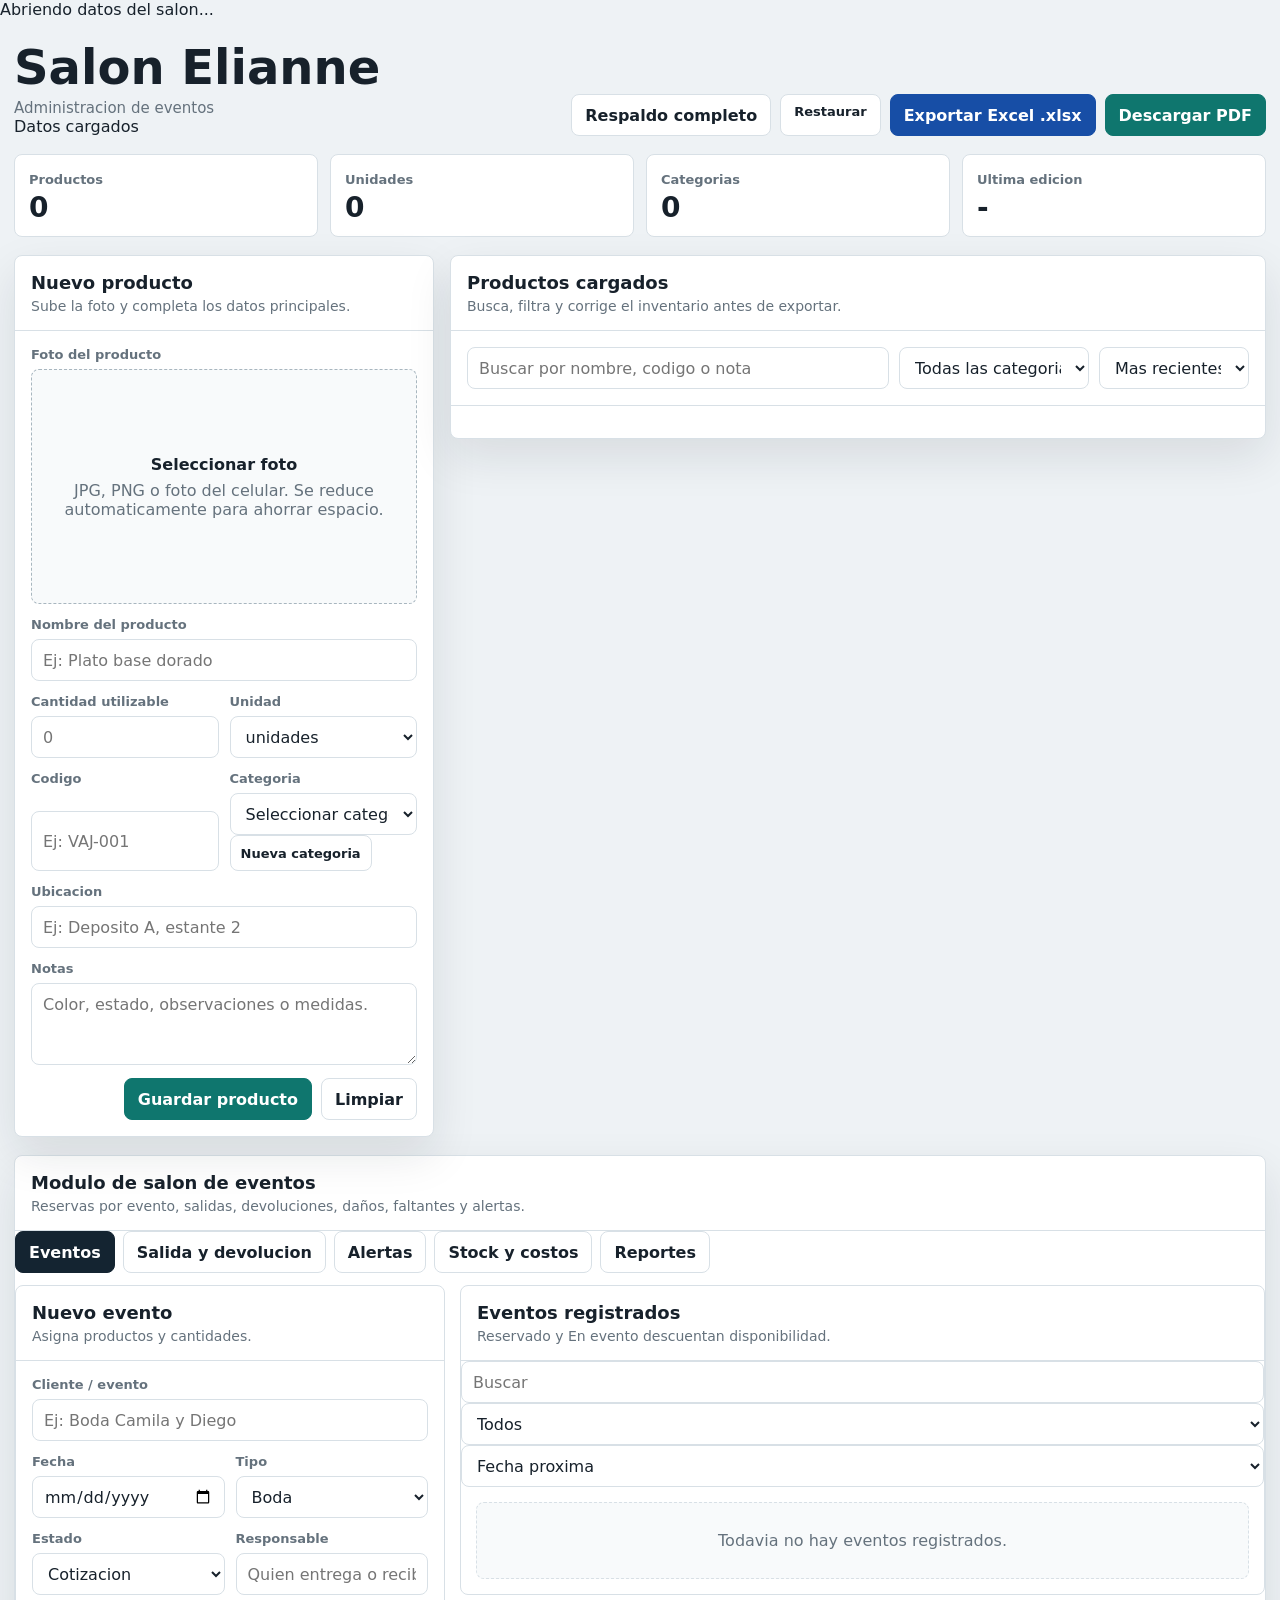
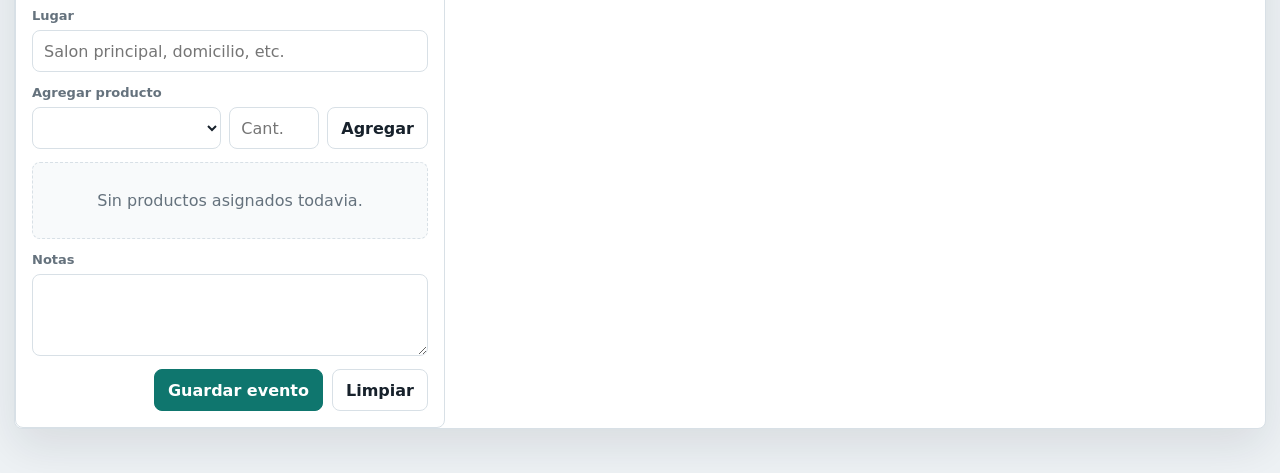
==== commit 0c5018c0: "2da version muestra" ====
--- a/desarrollo/inventario-elianne.html
+++ b/desarrollo/inventario-elianne.html
@@ -293,17 +293,17 @@
               </div>
               <div class="field">
                 <label for="categoryInput">Categoria</label>
-                <input id="categoryInput" list="categoryOptions" autocomplete="off" placeholder="Ej: Vajilla" />
-                <datalist id="categoryOptions">
-                  <option value="Vajilla"></option>
-                  <option value="Cristaleria"></option>
-                  <option value="Cubiertos"></option>
-                  <option value="Manteleria"></option>
-                  <option value="Decoracion"></option>
-                  <option value="Mobiliario"></option>
-                  <option value="Cocina"></option>
-                  <option value="Otros"></option>
-                </datalist>
+                <div class="category-entry"><select id="categoryInput">
+                  <option value="">Seleccionar categoria</option>
+                  <option value="Vajilla">Vajilla</option>
+                  <option value="Cristaleria">Cristaleria</option>
+                  <option value="Cubiertos">Cubiertos</option>
+                  <option value="Manteleria">Manteleria</option>
+                  <option value="Decoracion">Decoracion</option>
+                  <option value="Mobiliario">Mobiliario</option>
+                  <option value="Cocina">Cocina</option>
+                  <option value="Otros">Otros</option>
+                </select><button id="inventoryCategoryAdd" class="btn small" type="button" data-new-category="inventory">Nueva categoria</button></div>
               </div>
             </div>
 
@@ -352,6 +352,7 @@
       const STORAGE_KEY = "elianneInventory.v1";
       const state = { items: [], editingId: null, photo: "" };
       const $ = (id) => document.getElementById(id);
+      const categorySuggestions=[...$('categoryInput').options].map(option=>option.value).filter(Boolean);
       const els = {
         form: $("productForm"), formTitle: $("formTitle"), photoInput: $("photoInput"), photoPreview: $("photoPreview"), photoEmpty: $("photoEmpty"), photoTools: $("photoTools"),
         removePhotoBtn: $("removePhotoBtn"), name: $("nameInput"), qty: $("qtyInput"), unit: $("unitInput"), code: $("codeInput"), category: $("categoryInput"), location: $("locationInput"), notes: $("notesInput"),
@@ -446,15 +447,18 @@
       }
 
       function categories() {
-        return [...new Set(state.items.map((item) => clean(item.category)).filter(Boolean))].sort((a, b) => a.localeCompare(b, "es"));
+        return window.Elianne.categories();
+      }
+      function setCategorySelection(value) {
+        els.category.value=[...els.category.options].find(option=>window.Elianne.categoryKey(option.value)===window.Elianne.categoryKey(value))?.value||'';
       }
 
       function filteredItems() {
         const query = normalize(els.search.value);
-        const category = normalize(els.filter.value);
+        const category = window.Elianne.categoryKey(els.filter.value);
         let items = state.items.filter((item) => {
           const text = normalize([item.name, item.code, item.category, item.location, item.notes].join(" "));
-          return (!query || text.includes(query)) && (!category || normalize(item.category) === category);
+          return (!query || text.includes(query)) && (!category || window.Elianne.categoryKey(item.category) === category);
         });
         const sort = els.sort.value;
         items.sort((a, b) => {
@@ -468,8 +472,12 @@
 
       function renderFilters() {
         const current = els.filter.value;
+        const selected=els.category.value;
         els.filter.innerHTML = '<option value="">Todas las categorias</option>' + categories().map((cat) => `<option value="${escapeHtml(cat)}">${escapeHtml(cat)}</option>`).join("");
         els.filter.value = current;
+        const seen=new Set(),suggestions=[...categories(),...categorySuggestions].filter(name=>{const key=window.Elianne.categoryKey(name);if(seen.has(key))return false;seen.add(key);return true;});
+        els.category.innerHTML='<option value="">Seleccionar categoria</option>'+suggestions.sort((a,b)=>a.localeCompare(b,'es')).map(name=>`<option value="${escapeHtml(name)}">${escapeHtml(name)}</option>`).join('');
+        setCategorySelection(selected);
       }
 
       function renderStats() {
@@ -538,7 +546,7 @@
         els.qty.title = "Cambia las cantidades desde Movimientos para conservar el historial.";
         els.unit.value = item.unit || "unidades";
         els.code.value = item.code || "";
-        els.category.value = item.category || "";
+        setCategorySelection(item.category || "");
         els.location.value = item.location || "";
         els.notes.value = item.notes || "";
         els.formTitle.textContent = "Editar producto";
@@ -821,7 +829,7 @@
         reader.onload = async () => {
           try {
             const imported = window.Elianne.prepareRestore(JSON.parse(reader.result));
-            if (!confirm("Restaurar este respaldo reemplazara los datos actuales. Se descargara primero una copia de los datos actuales. Continuar?")) return;
+            if (!confirm("Restaurar este respaldo reemplazara inventario, eventos, finanzas e historial actuales. Se descargara primero una copia completa. Un respaldo anterior puede no incluir finanzas. Continuar?")) return;
             if(!backup())return;
             await window.Elianne.restore(imported);
             resetForm();
